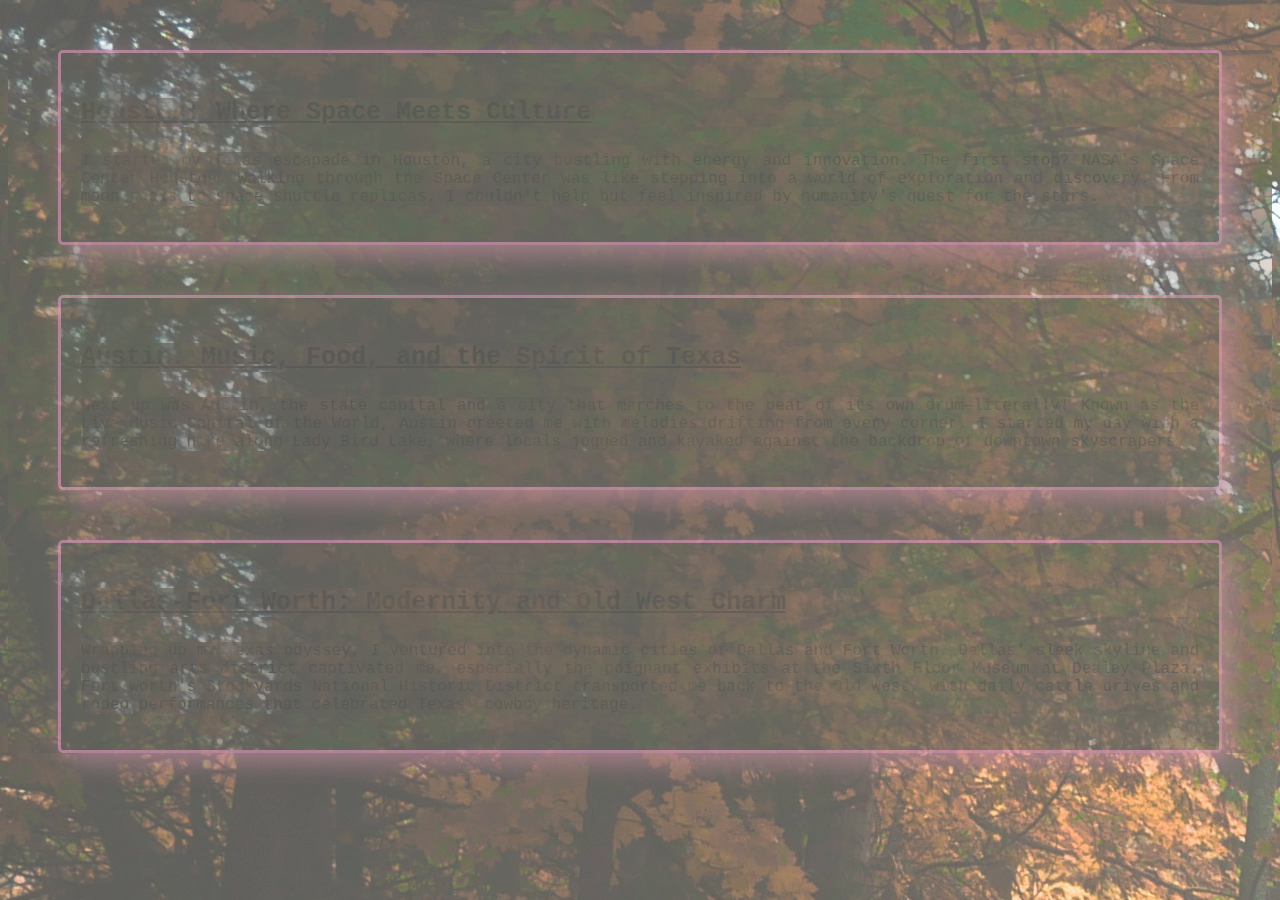
==== my first website while using git github vscode pwsh.html @ 18ed6ba3 "My First Code In GitHub" ====
<!DOCTYPE html>
<html lang="en">
<head>
    <meta charset="UTF-8">
    <meta name="viewport" content="width=device-width, initial-scale=1.0">
    <title>Test Blogs For CSS</title>
    <link rel="stylesheet" href="CSS Git_GitHub/my first website while using git github vscode pwsh.css">
</head>
<body>
    <div class="blogs">
        <h3>Houston: Where Space Meets Culture</h3>
        <p>
            I started my Texas escapade in Houston, a city bustling with energy and innovation. The first stop? NASA's Space Center Houston. Walking through the Space Center was like stepping into a world of exploration and discovery. From moon rocks to space shuttle replicas, I couldn't help but feel inspired by humanity's quest for the stars.
        </p>
    </div>
    <div class="blogs">
        <h3>Austin: Music, Food, and the Spirit of Texas</h3>
        <p>
            Next up was Austin, the state capital and a city that marches to the beat of its own drum—literally! Known as the Live Music Capital of the World, Austin greeted me with melodies drifting from every corner. I started my day with a refreshing hike along Lady Bird Lake, where locals jogged and kayaked against the backdrop of downtown skyscrapers.
        </p>
    </div>
    <div class="display_visibility blogs">
        <h3>Dallas-Fort Worth: Modernity and Old West Charm</h3>
        <p>
            Wrapping up my Texas odyssey, I ventured into the dynamic cities of Dallas and Fort Worth. Dallas' sleek skyline and bustling arts district captivated me, especially the poignant exhibits at the Sixth Floor Museum at Dealey Plaza. Fort Worth's Stockyards National Historic District transported me back to the Old West, with daily cattle drives and rodeo performances that celebrated Texas' cowboy heritage.
        </p>
    </div>
</body>
</html>
---- CSS Git_GitHub/my first website while using git github vscode pwsh.css ----
*{
    background-image:  url("../Images/patrick-tomasso-5hvn-2WW6rY-unsplash.jpg");
    opacity: 0.7;
}
h3{
    font-size: 25px;
    font-family: 'Lucida Sans', 'Lucida Sans Regular', 'Lucida Grande', 'Lucida Sans Unicode', 'Courier New', Courier, monospace, Verdana, sans-serif, Geneva;
    text-decoration-line: underline;
}
p{
    font-family: Geneva, 'Lucida Sans', 'Lucida Sans Regular', 'Lucida Grande', 'Lucida Sans Unicode', 'Courier New', Courier, monospace, Verdana, sans-serif;
}
.blogs{
            background-color: rgb(141, 241, 243);
            /* width: 50%; */
            /* height: 500px; */
            /* border-radius: single value > all */
            /* border-radius: double value > (top-left,bottom-rigt) (bottom-left,top-right)*/
            /* border-radius: triple value > top-left (bottom-right,top-right) bottom-left*/
            /* border-radius: quadruple value > top-left top-right bottom-right bottom-left */
            border-radius: 5px;
            border: 3px solid rgb(250, 127, 193);
            /* border-top: 3px solid deeppink; */
            /* border-right: 3px solid deeppink; */
            /* border-bottom: 3px solid deeppink; */
            /* border-left: 3px solid deeppink; */
            text-align: justify;
            /* margin: single value > all sides are marginalized by same amount*/
            margin: 50px;
            /* margin: double value > 1TB 2RL (serial of getting marginalized)*/
            /* margin: 10px 30px; */
            /* margin: triple value > 1T 2RL 3B (serial of getting marginalized)*/
            /* margin: 10px 30px 50px; */
            /* margin: quadruple value > 1T 2R 3B 4L (serial of getting marginalized)*/
            /* margin: 10px 30px 50px 70px; */
            /* padding: single value > all sides are paddinged by same amount*/
            padding: 20px;
            /* padding: double value > 1TB 2RL (serial of getting paddinged)*/
            /* padding: 10px 30px; */
            /* padding: triple value > 1T 2RL 3B (serial of getting paddinged)*/
            /* padding: 10px 30px 50px; */
            /* padding: quadruple value > 1T 2R 3B 4L (serial of getting paddinged)*/
            /* padding: 10px 30px 50px 70px; */
            /* box-shadow: x-offset y-offdet blur spread color (how it,s going to disperse & diffused respectively.)  */
            /* box-shadow: 10px 10px 20px 25px palevioletred; */
            box-shadow: 10px 10px 25px palevioletred;
}
/* .display_visibility{
    display: none;
    visibility: hidden;
} */
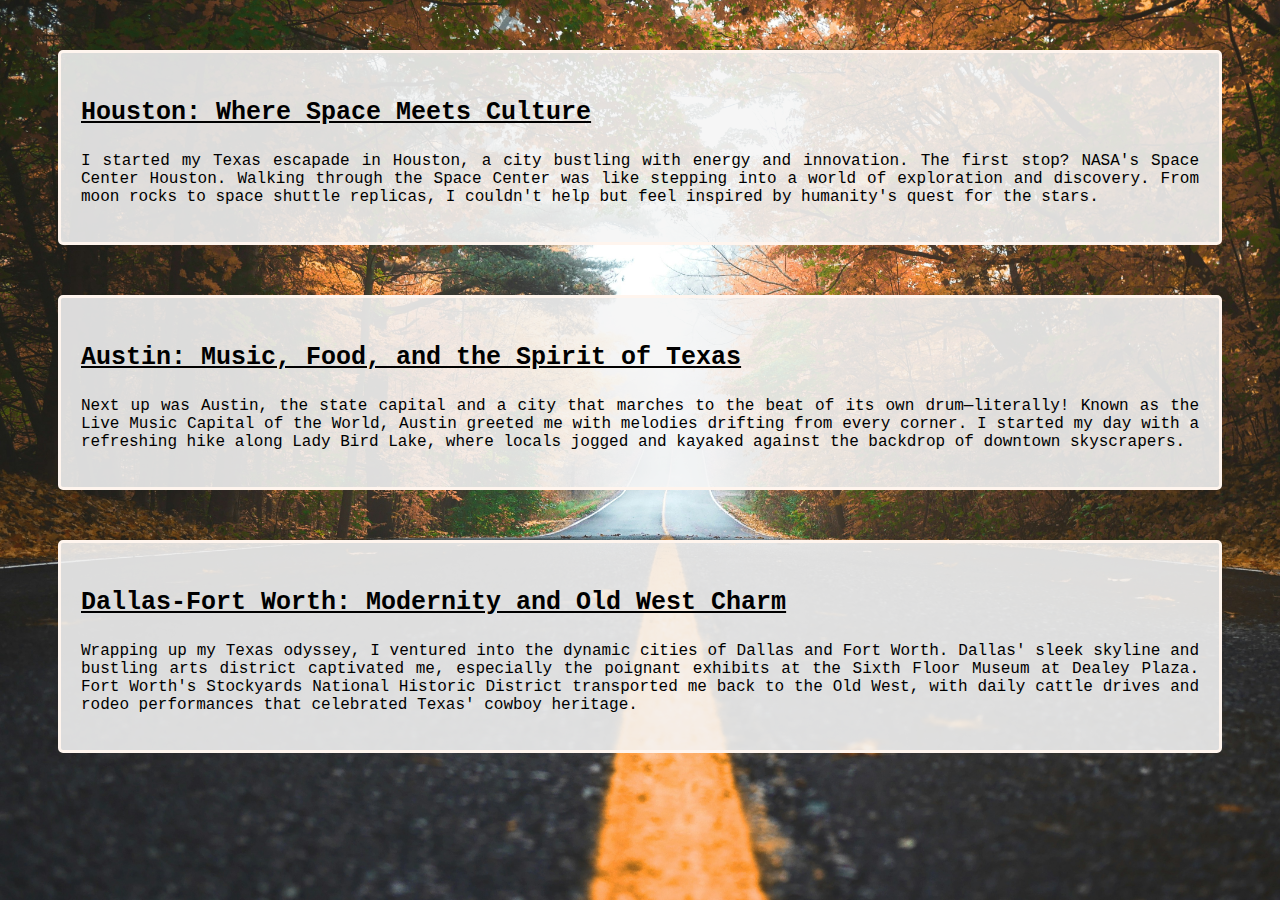
==== commit 12ec5de4: "Code Modified" ====
--- a/my first website while using git github vscode pwsh.html
+++ b/my first website while using git github vscode pwsh.html
@@ -5,6 +5,14 @@
     <meta name="viewport" content="width=device-width, initial-scale=1.0">
     <title>Test Blogs For CSS</title>
     <link rel="stylesheet" href="CSS Git_GitHub/my first website while using git github vscode pwsh.css">
+    <style>
+        body{
+            background-image: url("Images/patrick-tomasso-5hvn-2WW6rY-unsplash.jpg");
+            background-repeat: no-repeat;
+            background-attachment: fixed;
+            background-size: cover;
+        }
+    </style>
 </head>
 <body>
     <div class="blogs">
--- a/CSS Git_GitHub/my first website while using git github vscode pwsh.css
+++ b/CSS Git_GitHub/my first website while using git github vscode pwsh.css
@@ -1,7 +1,3 @@
-*{
-    background-image:  url("../Images/patrick-tomasso-5hvn-2WW6rY-unsplash.jpg");
-    opacity: 0.7;
-}
 h3{
     font-size: 25px;
     font-family: 'Lucida Sans', 'Lucida Sans Regular', 'Lucida Grande', 'Lucida Sans Unicode', 'Courier New', Courier, monospace, Verdana, sans-serif, Geneva;
@@ -11,7 +7,7 @@
     font-family: Geneva, 'Lucida Sans', 'Lucida Sans Regular', 'Lucida Grande', 'Lucida Sans Unicode', 'Courier New', Courier, monospace, Verdana, sans-serif;
 }
 .blogs{
-            background-color: rgb(141, 241, 243);
+            background-color: rgba(245, 245, 245, 0.881);
             /* width: 50%; */
             /* height: 500px; */
             /* border-radius: single value > all */
@@ -19,7 +15,7 @@
             /* border-radius: triple value > top-left (bottom-right,top-right) bottom-left*/
             /* border-radius: quadruple value > top-left top-right bottom-right bottom-left */
             border-radius: 5px;
-            border: 3px solid rgb(250, 127, 193);
+            border: 3px solid seashell;
             /* border-top: 3px solid deeppink; */
             /* border-right: 3px solid deeppink; */
             /* border-bottom: 3px solid deeppink; */
@@ -43,7 +39,7 @@
             /* padding: 10px 30px 50px 70px; */
             /* box-shadow: x-offset y-offdet blur spread color (how it,s going to disperse & diffused respectively.)  */
             /* box-shadow: 10px 10px 20px 25px palevioletred; */
-            box-shadow: 10px 10px 25px palevioletred;
+            box-shadow: 10px 10px 23px transparent;
 }
 /* .display_visibility{
     display: none;
